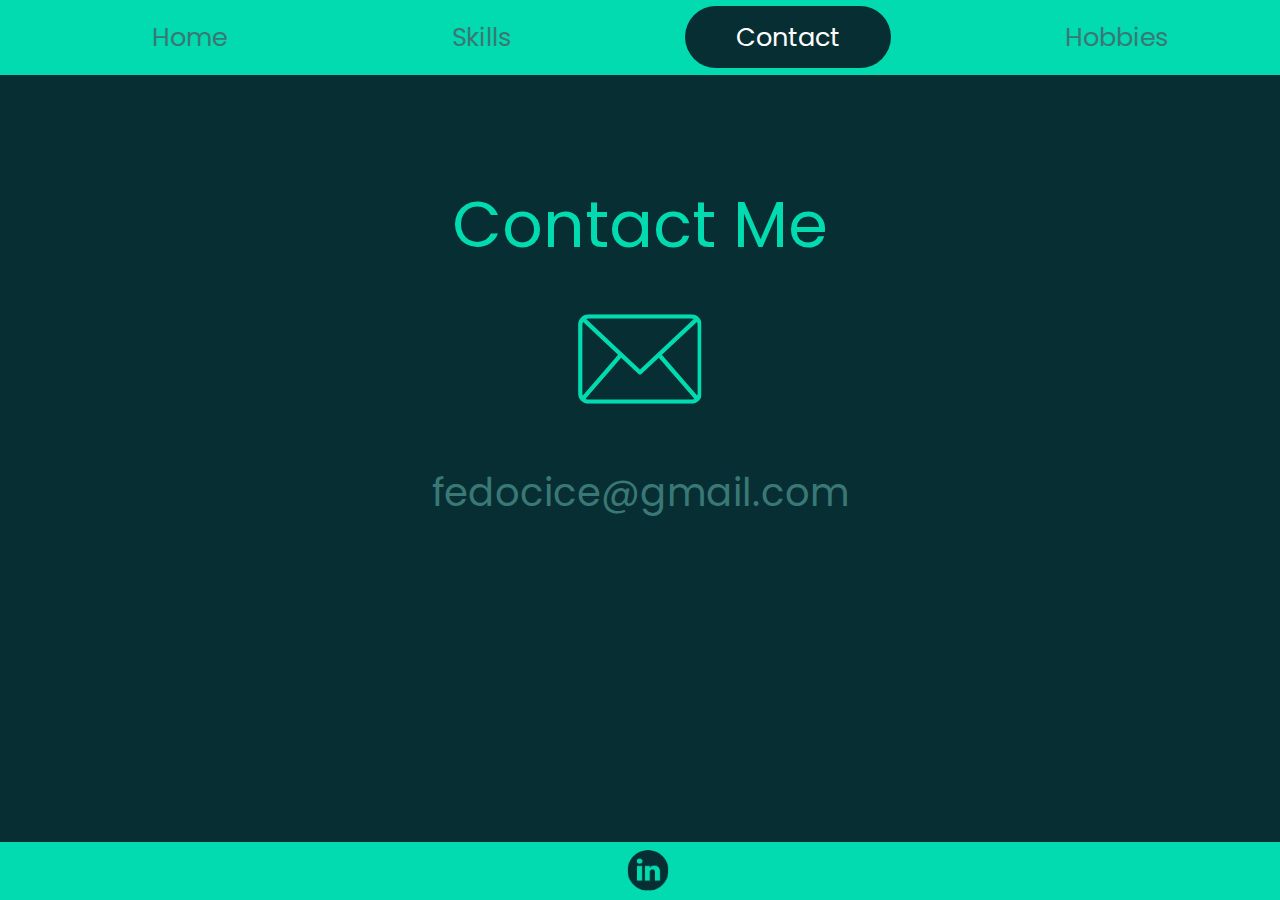
==== contact.html @ 4d32d209 "Portfolio_site" ====
<!DOCTYPE html>
<html>
    <head>
        <style>
            @import url('https://fonts.googleapis.com/css2?family=Poppins:ital,wght@0,100;0,200;0,300;0,400;0,500;0,600;0,700;0,800;0,900;1,100;1,200;1,300;1,400;1,500;1,600;1,700;1,800;1,900&display=swap');
        </style>
        <meta charset="UTF-8">
        <meta name="viewport" content="width=device-width, initial-scale=1.0">
        <meta name="autor" content="Federico Ciceri">
        <title>Federico Ciceri Portfolio</title>
        <link rel="stylesheet" href="assets/style.css">
        <link rel="preload" as="image" href="assets/federico.nocornice.svg">
    </head>
    <body>
        <header id="menu-bar">
            <ul id="menu-box">
                <li id="head-list"><a href="index.html" class="menu-btn" >Home</a></li>
                <li id="head-list"><a href="skills.html" class="menu-btn">Skills</a></li>
                <li id="head-list"><a href="contact.html" class="menu-btn-active" id="active">Contact</a></li>
                <li id="head-list"><a href="hobbies.html" class="menu-btn">Hobbies</a></li>
            </ul>
        </header>
        <div id="contact">
            <h2 id="cont-me">Contact Me</h2>
            <div id="mail-box">
                <img src="assets/e-mail.svg" id="mail-logo">
            </div>
            <p id="e-mail">fedocice@gmail.com</p>
        </div>
    <footer id="footer">
       <a id="in" href=""><img id="linkd" src="assets/mail.svg"></a>
    </footer>    
        <script src="" defer></script>
    </body>
</html>
---- assets/style.css ----
* {
    color: #01DBAF;
    background-color: #072F33;
    margin: 0;
    font-family: Poppins;
    font-weight: 400;
    zoom: 100%;
}

/* #################################################################################### */


@media only screen and (min-width: 960px), (resolution: 96dpi) {
    /* Styles for desktop view */
    
        /* INDEX.HTML */


    body {
        background-color: transparent;
        width: 100%;
        padding: 0;
        margin: 0;
    }

    #menu-bar {
        background-color: #01DBAF;
        width: 100%;
        padding-top: 1.4cqmax;
        padding-bottom: 1.4cqmax;
    }


    #menu-box {
        list-style: none;
        background-color: transparent; 
        display: flex;
        justify-content: space-around;

    }


    li {
        display: inline-block;
        text-align: center;
        justify-content: space-around;
        font-size: 2cqmax;
        color: #3A7876;
        background-color: transparent;
    } 


    #active {
        color: white;
    }

    .menu-btn-active {
        color: #3A7876;
        border-radius: 3em;
        padding: 0.5em 2em;
        background-color: #072F33;
        min-width: 4em;
    }

    .menu-btn {
        color: #3A7876;
        border-radius: 3em;
        padding: 0.5em 2em;
        background-color: transparent;
        min-width: 4em;
        transition: 0.4s;
    }


    a {
        text-decoration: none;
    }

    .menu-btn:hover {
        color: #072F33;
    }



    #cont-box {
        display: flex;
        flex-wrap: wrap;
        margin-top: 5%;
        justify-content:center ;
    }


    #dev {
        margin: auto;
        margin-top: 8%;
        margin-left: 15%;
        width: 30%;
        font-size: 1.5cqmax;
    }



    h2 {
        margin-left: 13%;
    }



    #fede {
        width: 25cqmax;
        height: fit-content;
        margin: auto;
        margin-right: 15%;
        position: sticky;
        margin-top: 5%;
        background-color: transparent;
        color: #072F33;
        opacity: 0.85;
        border-radius: 10%;
        border: solid 3px #01DBAF;
        color: #072F33;
        box-shadow:
        inset 0 0 10px #072F33,      /* inner white */
        inset 20px 0 10px #072F33,   /* inner left magenta short */
        inset -20px 0 10px #072F33,  /* inner right cyan short */
        inset 10px 0 10px #01DBAF,  /* inner left magenta broad */
        inset -10px 0 10px #01DBAF, /* inner right cyan broad */
        0 0 30px #01DBAF,            /* outer white */
        -2px 0px 10px #01DBAF,        /* outer left magenta */
        5px 0 10px #01DBAF;         /* outer right cyan */
        

    }


    #footer {
        height: 4.5cqmax;
        width: 100%;
        background-color:#01DBAF;
        position: fixed;
        bottom: 0%;
        
    }


    #linkd {
        position: fixed;
        background-color: transparent;
        border-radius: 50%;
        margin: 49%;
        zoom: 130%;
        width: 2.5cqmax;
        margin-top: 0.6%;
        transition: 0.3s;
    }
    

    #linkd:hover {
        background-color: white;
    }

    
    #btn-box {
        position: fixed;
        height: 7.5cqmax;
        width: 7.5cqmax;
        margin-top: 21%;
        margin-right: 40%;
        background-color:#01DBAF;
        border-radius: 50%;
        box-shadow:
        inset 0 0 50px #072F33,      /* inner white */
        inset 20px 0 80px #072F33,   /* inner left magenta short */
        inset -20px 0 80px #072F33,  /* inner right cyan short */
        inset 10px 0 80px #01DBAF,  /* inner left magenta broad */
        inset -20px 0 300px #072F33, /* inner right cyan broad */
        0 0 30px #01DBAF,            /* outer white */
        -2px 0px 10px #01DBAF,        /* outer left magenta */
        5px 0 10px #01DBAF;         /* outer right cyan */
        transition: 1s;
        color: #072F33;

    }


    #btn-box:hover {
        box-shadow:
        inset 0 0 50px white,      /* inner white */
        inset 20px 0 80px #01DBAF,   /* inner left magenta short */
        inset -20px 0 80px #01DBAF,  /* inner right cyan short */
        inset 20px 0 200px white,  /* inner left magenta broad */
        inset -20px 0 200px white, /* inner right cyan broad */
        0 0 60px white,            /* outer white */
        -3px 0 40px #01DBAF,        /* outer left magenta */
        3px 0 40px #01DBAF;          /* outer right cyan */
        width: 8cqmax;
        height: 8cqmax;
    }
    
    
    #cv {
        font-size: 1.5cqmax;
        background-color: transparent;
        width: 100%;
        height: 100%;
        display: flex;
        align-items: center;
        justify-content: center;
        z-index: 99;
        border-radius: 50%;
        border: transparent;
        transition: 1s;
    }  
    
    
    #cv:hover {
        font-size: 1.8cqmax;
        color: #072F33;
        text-shadow: #3A7876 -1px 1px 2px;
        font-weight: 600;
    }   






/* #################################### SKILLS PAGE ################################# */

/* ################################################################################## */



    /* Styles for desktop view */
    
        /* SKILLS.HTML */



    .logos {
        max-width: 9cqmin;
        margin: 2cqmin;
        background-color: transparent;

    }

    .logo-box {
        border-radius: 4%;
        transition: 185ms;
    }
    
    
    .logo-box:hover {
        background-color: #3A7876;

    }
    
    
    #logo-container {
        display: flex;
        justify-self: center;
        background-color: transparent;
        justify-content: space-around;
        margin: 4cqmin 30cqmin 0 30cqmin;
    }


    figcaption {
        color: white;
        display: inline;
        width: 100%;
        text-align: center;
        font-size: 2cqmax;
        font-weight: 600;
        margin-top: 2cqmax;
        margin-bottom: 1%;
        color: #01DBAF;
        border-top: solid #01DBAF;
        background-color: #072F33;
    }


    
    #cert-box {
        display: inline-block;
        margin-left: -3%;
    }
    
    
    
    #cert-list {
        display: flex;
        flex-wrap: wrap;
        margin-bottom: 10%;

    }    



    .cert-cont {
        display: flex;
        flex-wrap: wrap;
    }



    .cert-img {
        margin-top: -2.5%;
        width: 40cqmax;
        opacity: 0.75;
        border-top: 2px solid #3A7876;
        transition: 0.8s;
    }



    .cert-img:hover {
        opacity: 0.9;
    }



    .description {
        margin: 2cqmax 10cqmax 0 10cqmax;
        font-size: 1.6cqmax;
        line-height: 3cqmax;
    }

    
    #btn-menu {
        background-color: transparent;
        transition: 0.4s;
        border-radius: 10%;
    }


    #btn-menu:hover {
        background-color: #3A7876;
    }


    #pag-top {
        position: fixed;
        margin-top: 55cqmin;
        margin-left: -10cqmin;
        margin-right: 10cqmin;
        background-color: transparent;
    }




/* ################################### CONTACT PAGE #################################### */

/* ###################################################################################### */



    #contact {
        display: inline-block;
        position: relative;
        width: 100%;
        margin-top: 5%;
    }

    #cont-me {
        margin: 0;
        text-align: center;
        font-size: 5cqmax;
        margin-top: 3%;
    }


    #mail-box {
        display: flex;
        width: 100%;
        justify-content: center;
        margin-top: 3%;
    }



    #mail-logo {
        width: 10cqmax;
        position: absolute;
        border-radius: 10%;
        transition: .6s;
    }


    #mail-logo:hover {
        box-shadow: 2px 2px 10px black,
                    inset 0 0 50px #3A7876;
        width: 11cqmax;
    }


    #e-mail {
        position: sticky;
        text-align: center;
        font-size: 3cqmax;
        margin-top: 12%;
        color: #3A7876;
    }



/* #################################### HOBBIES ####################################### */

/* #################################################################################### */





    #hobbies{
        background-image: none;
    }
    
    
    .hobbies-container {
        display: grid;
        grid-template-columns: 50% 50%;
        gap: 40px;
        flex-wrap: wrap;
        margin: 0 8% 15% 8%;
        margin-top: 5%;
    }
    
    
    .hobbies-container p {
        background-color: transparent;
        max-width: 85%;
        font-size: 1.6cqmax;
        font-weight: 400;
        letter-spacing: 1.2px;
        line-height: 35px;
        text-align: justify;
        margin: auto;
        margin-top: 52%;
        margin-bottom: 15%;
    }
    
    
    .isola a {
        display: grid;
        width: fit-content;
        margin: auto;
    }
    
    
    .soundsreal a {
        display: grid;
        width: fit-content;
        margin: auto;
    }
    

    .comfy-penguins a {
        display: grid;
        width: fit-content;
        margin: auto;
    }
    
    .hobbies-container img {
        width: 30cqmax;
        justify-self: center;
        transition: 1s;
        position: absolute;
        margin-top: 2%;
    }
    
    
    .hobbies-container img:hover {
        width: 32cqmax;
    }





}

/* ####################################################################################### */















/* ######################################################################################## */


@media only screen and (max-width: 959px) {
    /* Styles for mobile view */

         /* INDEX.HTML */

    body {
        font-size: 14px;
        padding: 0;
        margin: 0;
    }


    #menu-bar {
        background-color: #01DBAF;
        max-width: 100%;
        height: fit-content;
    }


    #menu-box {
        height: fit-content;
    }


    #btn {
        padding: 10px;
        display: grid;
        margin-left: 30px;
        margin-top: -410px;
        position: static;
        background-color: rebeccapurple;
        visibility: hidden;
    }

    #head-list {
        font-size: 3.5cqmin;
        background-color: #01DBAF;
        list-style: none;
        text-align: center;
        padding-top: 2rem;
        padding-bottom: 2rem;
        margin-left: -40px;
        
        visibility: visible;
    }
    

    #active{
        color: white;
    }

    
    a {
        text-decoration: none;
        color:#3A7876;
    }


    .menu-btn-active {
        color: #3A7876;
        border-radius: 3em;
        padding: 0.5em 2em;
        background-color: #072F33;
        min-width: 4em;
    }


    .menu-btn {
        color: #3A7876;
        border-radius: 3em;
        padding: 0.5em 2em;
        background-color: transparent;
        min-width: 4em;
    }
    

    #cont-box {
        background-color: transparent;
    }


    #dev {
        margin: 10cqmax 20% 0 20%;
        width: 70%;
        font-size: 3cqmin;
    }



    h1 {
        font-size: 8cqmin;
        margin: auto;
    }


    h2 {
        margin: auto;
        width: 85.8%;  
    }



    #fede {
        width: 50%;
        height: fit-content;    
        margin-left: 24%;
        margin-top: 15%;
        opacity: 0.7;
        border-radius: 10%;
        border: solid 5px #01DBAF;
        box-shadow:
        inset 0 0 50px #072F33,      /* inner white */
        inset 20px 0 80px #072F33,   /* inner left magenta short */
        inset -20px 0 80px #072F33,  /* inner right cyan short */
        inset 10px 0 80px #01DBAF,  /* inner left magenta broad */
        inset -20px 0 300px #072F33, /* inner right cyan broad */
        0 0 30px #01DBAF,            /* outer white */
        -2px 0px 10px #01DBAF,        /* outer left magenta */
        5px 0 10px #01DBAF;         /* outer right cyan */
        color: #072F33;


    }
    


    #footer {
        width: 100%;
        display: flex;
        padding: 1% 0 1% 0;
        background-color:#01DBAF;
        margin-top: 10%;
        position: fixed;
        bottom: 0;
        
        
    }
    


    #in {
        display: flex;
        background-color: transparent;
        margin-left: 45.5%; 
        border-radius: 50%;
 
    }


    #linkd {
        background-color: transparent;
        border-radius: 50%;
        width: 7cqmin;
    }


    #linkd:hover {
        background-color: white;
    }


    #btn-box {
        height: 20cqmin;
        width: 20cqmin;
        position:relative;
        margin-left: 40%;
        margin-top: 15%;
        background-color:#01DBAF;
        border-radius: 50%;
        margin-bottom: 17%;
        box-shadow:
        inset 0 0 50px #072F33,      /* inner white */
        inset 20px 0 80px #072F33,   /* inner left magenta short */
        inset -20px 0 80px #072F33,  /* inner right cyan short */
        inset 10px 0 80px #01DBAF,  /* inner left magenta broad */
        inset -20px 0 300px #072F33, /* inner right cyan broad */
        0 0 30px #01DBAF,            /* outer white */
        -2px 0px 10px #01DBAF,        /* outer left magenta */
        5px 0 10px #01DBAF;         /* outer right cyan */
        transition: 0.8s;
        color: #072F33;

    }


    #btn-box:hover {
        box-shadow:
        inset 0 0 50px white,      /* inner white */
        inset 20px 0 80px #01DBAF,   /* inner left magenta short */
        inset -20px 0 80px #01DBAF,  /* inner right cyan short */
        inset 20px 0 200px white,  /* inner left magenta broad */
        inset -20px 0 200px white, /* inner right cyan broad */
        0 0 60px white,            /* outer white */
        -3px 0 40px #01DBAF,        /* outer left magenta */
        3px 0 40px #01DBAF;          /* outer right cyan */
        width: 21cqmin;
        height: 21cqmin;
        margin-left: 39%;
    }
    
    
    #cv {
        color: #01DBAF;
        font-size: 2.5cqmax;
        background-color: transparent;
        width: 100%;
        height: 100%;
        display: flex;
        align-items: center;
        justify-content: center;
        z-index: 99;
        border-radius: 50%;
        border: transparent;
        transition: 0.8s;
    }  
    
    
    #cv:hover {
        color: #072F33;
        font-size: 3.2cqmax;
        box-shadow: 0px 0px 20px #072F33;
    }


/* #################################### SKILLS PAGE ################################# */

/* ################################################################################## */




 /* Styles for desktop view */
 
    /* SKILLS.HTML */
    .logos {
        max-width: 9cqmin;
        display: flex;
        margin: auto;
        background-color: transparent;
    }

    
    
    #logo-container {
        display: flex;
        margin-top: 4cqmin;
        justify-content: space-around;
        width: auto;


    }



    .logo-box {
        border-radius: 4%;
        transition: 185ms;
        width: 12%;
        padding-top: 2%;
        padding-bottom: 2%;
        background-color: transparent;
    }
    
    
    .logo-box:hover {
        background-color: #3A7876;

    }


    figcaption {
        color: white;
        border-top: solid #01DBAF;
        background-color: #072F33;
        display: inline-flex;
        width: 100%;
        text-align: center;
        justify-content: center;
        font-size: 4cqmin;
        margin-top: 5cqmin;
    }


    
    #cert-box {
        display: inline;
        justify-content: center;
        align-self: center;
        height: fit-content;
    }


    
    #cert-list {
        margin-left: -5cqmax;
        margin-bottom: 13cqmax;
        margin-top: 0cqmax;
    }    



    .cert-cont {
        display: flex;
        flex-wrap: wrap;
        width: fit-content;
        justify-content: center;
    }



    .cert-img {
        width: 70cqmin;
        opacity: 0.75;
        transition: 185ms;
    }


    .cert-img:hover {
        opacity: 0.88;
    }


    .description {
        margin: 2cqmax 10cqmax 0 10cqmax;
        font-size: 3cqmin;
        text-align: center;
    }


    #btn-menu {
        transition: 0.4s;
        border-radius: 10%;
    }
    
    
    #btn-menu:hover {
        background-color: #3A7876;
    }
    
    
    #pag-top {
        position: fixed;
    }



/* ################################### CONTACT PAGE #################################### */

/* ###################################################################################### */



    #contact {
        display: inline-block;
        position: relative;
        width: 100%;
        margin-top: 8cqmax;

    }

    #cont-me {
        margin: 0;
        text-align: center;
        font-size: 5cqmax;
        margin-top: 3%;
        width: 100%;
    }


    #mail-box {
        display: flex;
        width: 100%;
        justify-content: center;
        margin-top: 3%;
    }



    #mail-logo {
        width: 10cqmax;
        position: absolute;
        border-radius: 10%;
        transition: .6s;
    }


    #mail-logo:hover {
        box-shadow: 2px 2px 10px black,
                    inset 0 0 50px #3A7876;
        width: 11cqmax;
    }


    #e-mail {
        position: sticky;
        text-align: center;
        font-size: 3cqmax;
        margin-top: 10cqmax;
        color: #3A7876;
    }




/* #################################### HOBBIES ####################################### */

/* #################################################################################### */





#hobbies{
    background-image: none;
}


.hobbies-container {
    display: grid;
    grid-template-columns: 100%;
    gap: 40px;
    flex-wrap: wrap;
    margin: 14% 5% 0 5%;
}


.hobbies-container p {
    background-color: transparent;
    max-width: 85%;
    font-size: 2cqmax;
    font-weight: 400;
    letter-spacing: 1.2px;
    line-height: 35px;
    text-align: justify;
    margin: auto;
    margin-top: 40%;
    margin-bottom: 15%;
}


.isola a {
    display: grid;
    width: fit-content;
    margin: auto;
}


.soundsreal a {
    display: grid;
    width: fit-content;
    margin: auto;
}


.comfy-penguins a {
    display: grid;
    width: fit-content;
    margin: auto;
}

.hobbies-container img {
    width: 50cqmin;
    justify-self: center;
    transition: 1s;
    position: absolute;
    margin-top: 2%;
    background-color: transparent;
}


.hobbies-container img:hover {
    width: 32cqmax;
}







}
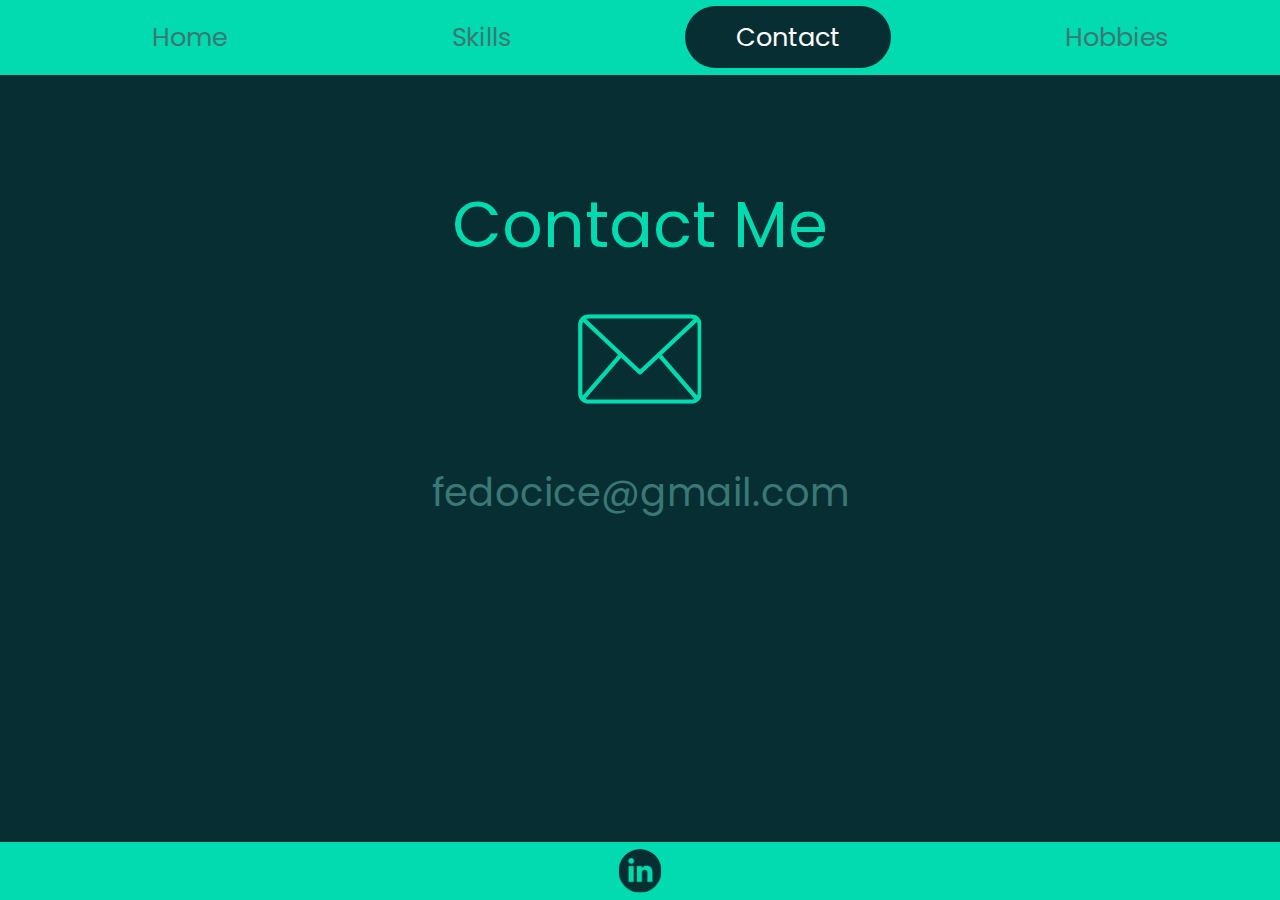
==== commit 69db606f: "Portofolio 1.01" ====
--- a/contact.html
+++ b/contact.html
@@ -28,7 +28,7 @@
             <p id="e-mail">fedocice@gmail.com</p>
         </div>
     <footer id="footer">
-       <a id="in" href=""><img id="linkd" src="assets/mail.svg"></a>
+       <a id="in" href="https://www.linkedin.com/in/federico-ciceri-a6b57a1a5/"><img id="linkd" src="assets/mail.svg"></a>
     </footer>    
         <script src="" defer></script>
     </body>
--- a/assets/style.css
+++ b/assets/style.css
@@ -138,20 +138,24 @@
         width: 100%;
         background-color:#01DBAF;
         position: fixed;
+        display: flex;
+        justify-content: center;
         bottom: 0%;
         
     }
 
 
     #linkd {
-        position: fixed;
+
         background-color: transparent;
         border-radius: 50%;
-        margin: 49%;
-        zoom: 130%;
-        width: 2.5cqmax;
-        margin-top: 0.6%;
+        width: 3.5cqmax;
+        margin-top: 15%;
         transition: 0.3s;
+    }
+
+    #in {
+        background-color: transparent;
     }
     
 
@@ -633,6 +637,7 @@
         background-color:#01DBAF;
         margin-top: 10%;
         position: fixed;
+        justify-content: center;
         bottom: 0;
         
         
@@ -643,7 +648,6 @@
     #in {
         display: flex;
         background-color: transparent;
-        margin-left: 45.5%; 
         border-radius: 50%;
  
     }
